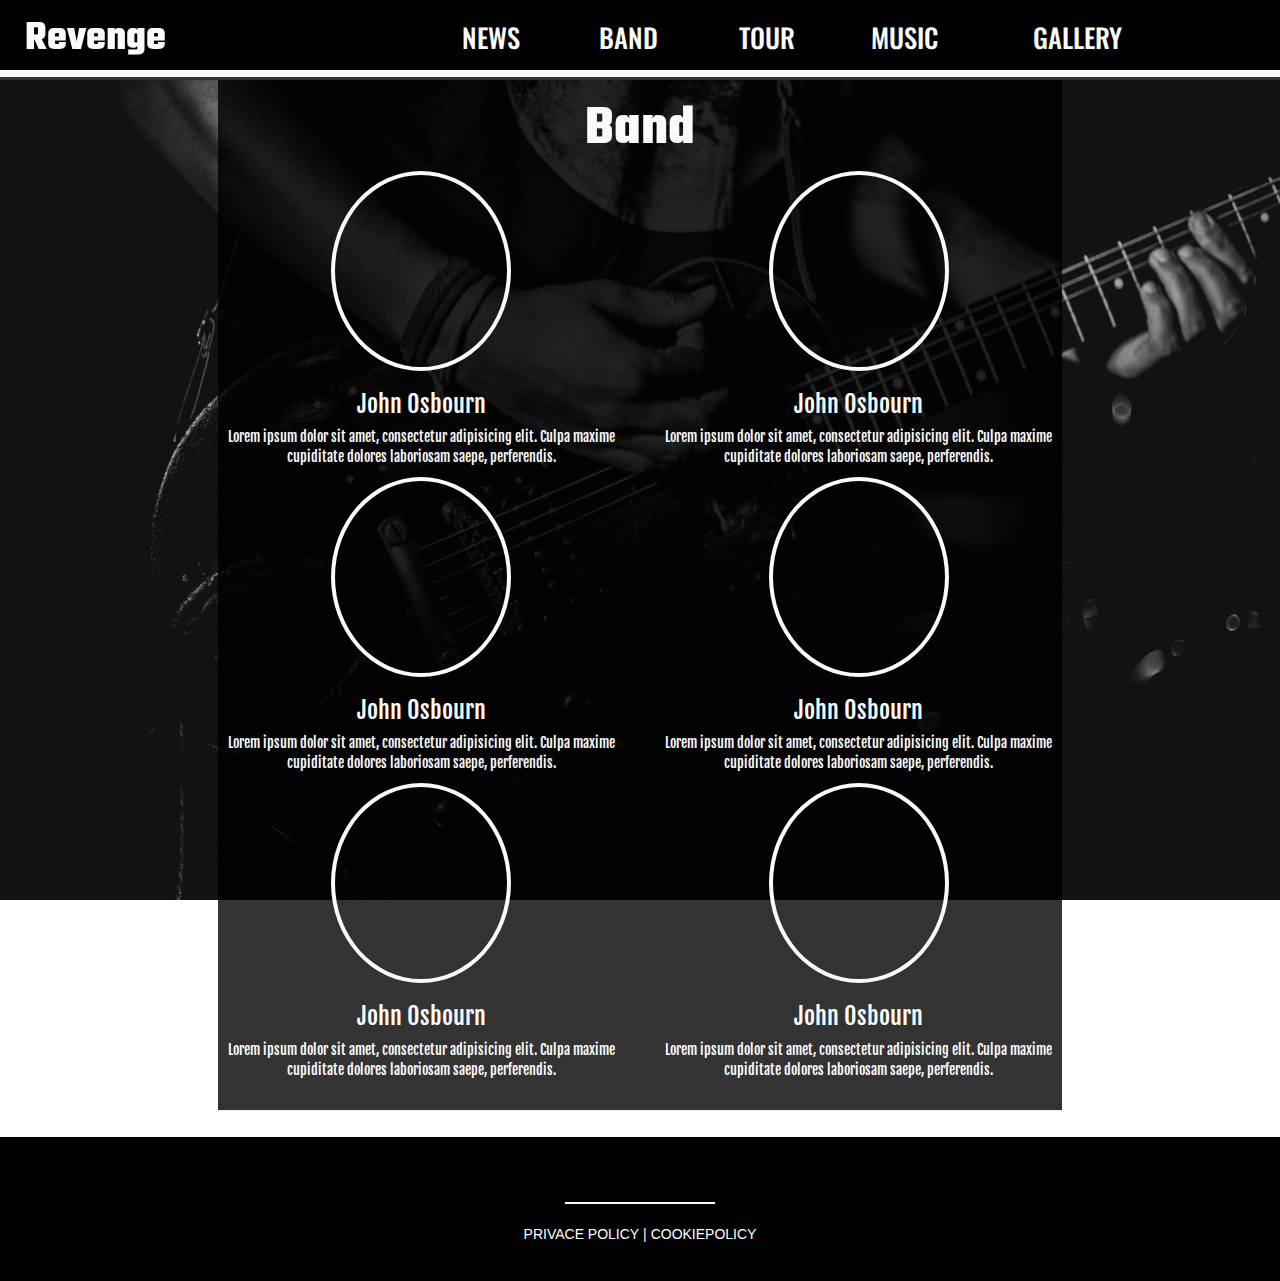
==== band.html @ cf467a0c "add img to gallery (resize), put fancybox in flexbox div , fix minor bugs, change intro img" ====
<!DOCTYPE html>
<html lang="en">

<head>
  <meta charset="UTF-8">
  <meta name="viewport" content="width=device-width, initial-scale=1.0">
  <meta http-equiv="X-UA-Compatible" content="ie=edge">
  <title>\m/ Revenge!!! \m/</title>
  <link rel="stylesheet" href="https://maxcdn.bootstrapcdn.com/bootstrap/3.3.7/css/bootstrap.min.css" type="text/css" />
  <link rel="stylesheet" href="https://maxcdn.bootstrapcdn.com/font-awesome/4.7.0/css/font-awesome.min.css" type="text/css" />
  <link rel="stylesheet" href="https://use.fontawesome.com/releases/v5.4.1/css/all.css" integrity="sha384-5sAR7xN1Nv6T6+dT2mhtzEpVJvfS3NScPQTrOxhwjIuvcA67KV2R5Jz6kr4abQsz" crossorigin="anonymous">
  <link rel="stylesheet" href="css/style.css" type="text/css" />

</head>

<body>

  <! Navbar  ->
  <header>
    <div class="row">

      <div class="col-xs-12 col-sm-12 col-md-12">

        <div class="top-bar">
          <div class="col-md-4">
            <a href="index.html">
              <h1 class="logo-top">Revenge</h1>
            </a>
          </div>


          <! dropdown MENU  ->

          <div class="col-xs-2 col-sm-2 hidden-md hidden-lg menu">
            <div class="dropdown">
              <button class="btn-dropdown" type="button" id="dropdownMenu1" data-toggle="dropdown" aria-haspopup="true" aria-expanded="true">
                            <span class="glyphicon glyphicon-menu-hamburger" aria-hidden="true"></span>
                          </button>
              <ul class="dropdown-menu" aria-labelledby="dropdownMenu1">
                <li><a href="news.html">NEWS</a></li>
                <li role="separator" class="divider-menu"></li>
                <li class="disabled"><a href="band.html">BAND</a></li>
                <li role="separator" class="divider-menu"></li>
                <li><a href="tour.html">TOUR</a></li>
                <li role="separator" class="divider-menu"></li>
                <li><a href="music.html">MUSIC</a></li>
                <li role="separator" class="divider-menu"></li>
                <li><a href="gallery.html">GALLERY</a></li>
              </ul>
            </div>
            <! ---END--- ->

            <!    MENU  ->
          </div>
          <div class="row hidden-xs hidden-sm col-md-8 ">
            <ul id="nav" class="list-inline clearfix">
              <li class="col-md-2 menuitem">
                <a href="news.html" class=""><span>NEWS</span></a>
              </li>
              <li class="col-md-2 menuitem">
                <a href="band.html" class=""><span>BAND</span></a>
              </li>
              <li class="col-md-2 menuitem">
                <a href="tour.html" class=""><span>TOUR</span></a>
              </li>
              <li class="col-md-2 menuitem">
                <a href="music.html" class=""><span>MUSIC</span></a>
              </li>
              <li class="col-md-3 menuitem">
                <a href="gallery.html" class=""><span>GALLERY</span></a>
              </li>
            </ul>
          </div>
          <! ---END--- ->



          <div class="bottom-bar">

          </div>
        </div>
      </div>
    </div>
  </header>

  <! ------ ->


  <section>
    <div class="row">
      <! Guitar background  ->
      <div class="col-md-12 bg-guitar">

        <! Light dark transparent background ->
        <div class="bg-content">
          <! ------ ->
          <! Content ->
          <div class="content vh">
            <h1>Band</h1>
            <div class="row band">
              <div class="col-xs-12 col-sm-12 col-md-6">
                <div class="circle1"></div>
                <h3>John Osbourn</h3>
                <p>Lorem ipsum dolor sit amet, consectetur adipisicing elit. Culpa maxime cupiditate dolores laboriosam saepe, perferendis.</p>
              </div>
              <hr class="hidden-md hidden-lg">
              <div class="col-xs-12 col-sm-12 col-md-6">
                <div class="circle2"></div>
                <h3>John Osbourn</h3>
                <p>Lorem ipsum dolor sit amet, consectetur adipisicing elit. Culpa maxime cupiditate dolores laboriosam saepe, perferendis.</p>
              </div>
            </div>
            <div class="row band">
              <div class="col-xs-12 col-sm-12 col-md-6">
                <div class="circle3"></div>
                <h3>John Osbourn</h3>
                <p>Lorem ipsum dolor sit amet, consectetur adipisicing elit. Culpa maxime cupiditate dolores laboriosam saepe, perferendis.</p>
              </div>
              <div class="col-xs-12 col-sm-12 col-md-6">
                <div class="circle4"></div>
                <h3>John Osbourn</h3>
                <p>Lorem ipsum dolor sit amet, consectetur adipisicing elit. Culpa maxime cupiditate dolores laboriosam saepe, perferendis.</p>
              </div>
              
            </div>
            <div class="row band">
              <div class="col-xs-12 col-sm-12 col-md-6">
                <div class="circle3"></div>
                <h3>John Osbourn</h3>
                <p>Lorem ipsum dolor sit amet, consectetur adipisicing elit. Culpa maxime cupiditate dolores laboriosam saepe, perferendis.</p>
              </div>
              <div class="col-xs-12 col-sm-12 col-md-6">
                <div class="circle4"></div>
                <h3>John Osbourn</h3>
                <p>Lorem ipsum dolor sit amet, consectetur adipisicing elit. Culpa maxime cupiditate dolores laboriosam saepe, perferendis.</p>
              </div>
              
            </div>
          </div>
          <hr>
          <! ------ ->
        </div>
        <! ------ ->
      </div>
    </div>
  </section>




  <footer>

    <! Black Footer ->

    <div class="row">
      <div class="footer col-xs-12 col-sm-12 col-md-12">
        <div class="footer-bar">

          <! Social Medias ->

          <ul class="list-inline musicservices-socialmedia">
            <li><a target="_blank" href="https://www.spotify.com/uk/"><i class="fab fa-spotify"></i></a></li>
            <li><a target="_blank" href="https://www.youtube.com"><i class="fab fa-youtube"></i></a></li>
            <li><a target="_blank" href="https://www.apple.com/itunes/"><i class="fab fa-itunes"></i></a></li>
            <li><a target="_blank" href="https://www.facebook.com"><i class="fab fa-facebook"></i></a></li>
            <li><a target="_blank" href="https://www.instagram.com"><i class="fab fa-instagram"></i></a></li>
            <li><a target="_blank" href="https://www.twitter.com"><i class="fab fa-twitter"></i></a></li>
          </ul>
          <! ------ ->
          <! Links to Privacy Policy and Cookie Policy ->

          <hr class="divider">
          <div class="cookieprivace">
            <a target="_blank" href="#"><span class="pp">privace policy</span></a>
            <span class="ver-div">&nbsp;|&nbsp;</span>
            <a target="_blank" href="#"><span class="cp">cookiepolicy</span></a>
          </div>
          <! ------ ->
        </div>
      </div>

    </div>
    </div>
  </footer>
  <script src="https://code.jquery.com/jquery-3.3.1.slim.min.js" integrity="sha384-q8i/X+965DzO0rT7abK41JStQIAqVgRVzpbzo5smXKp4YfRvH+8abtTE1Pi6jizo" crossorigin="anonymous"></script>
  <script src="https://cdnjs.cloudflare.com/ajax/libs/popper.js/1.14.3/umd/popper.min.js" integrity="sha384-ZMP7rVo3mIykV+2+9J3UJ46jBk0WLaUAdn689aCwoqbBJiSnjAK/l8WvCWPIPm49" crossorigin="anonymous"></script>
  <script src="https://stackpath.bootstrapcdn.com/bootstrap/4.1.3/js/bootstrap.min.js" integrity="sha384-ChfqqxuZUCnJSK3+MXmPNIyE6ZbWh2IMqE241rYiqJxyMiZ6OW/JmZQ5stwEULTy" crossorigin="anonymous"></script>
</body>

</html>
---- css/style.css ----
@import url('https://fonts.googleapis.com/css?family=Fjalla+One:100,200,300,400,500,600,700|Teko:100,200,300,400,500,600,700|Oswald:100,200,300,400,500,600,700');

body,
head {
    margin: 0;
    padding: 0;
}

/*-----------------------------------------------Backgrounds and general margins/paddings--*/

.vh {
    height: 100vh;
}

.section {
    height: 100%;
}

.bg-guitar {
    height: 100%;
    background: url(../img/bass.jpg);
    background-position: center;
    background-repeat: no-repeat;
    background-size: cover;
    background-attachment: fixed;
    margin: 58px 0px 0px 0px;

}

@media (max-width: 991px) {
    .bg-guitar {
        height: 100%;
        background: #000;
        background-position: center;
        background-repeat: no-repeat;
        background-size: cover;
        background-attachment: fixed;
        margin: 75px 0px 0px 0px;
    }
}

@media (max-width: 767px) {
    .bg-guitar {
        height: 100%;
        background: #000;
        background-position: center;
        background-repeat: no-repeat;
        background-size: cover;
        background-attachment: fixed;
        margin: 75px 0px 0px 0px;
    }
}


.bg-content {
    margin: auto;
    width: 66%;
    height: 100%;
    color: #fafafa;
    background-color: rgba(0, 0, 0, 0.8);
}

@media (max-width: 991px) {
    .bg-content {
        margin: auto;
        width: 95%;
        height: 100%;
        color: #fafafa;
        background-color: #000;
    }
}




.blackbg {
    height: 100vh;
    background-color: #000;
    background-position: center;
    background-repeat: no-repeat;
    background-size: cover;
    background-attachment: fixed;
}

/*-----------------------------------------------------------------Navigation Top Bar --*/

/*------------------------------- menu dropdown button--*/

.menu {
    float: right;
    margin-top: 10px;
    margin-right: 40px;
}


.btn-dropdown {
    background-color: #000;
    color: #fafafa;
    border-color: #000;
    text-transform: uppercase;
    font-weight: bold;
    font-size: 250%;
}

.dropdown-menu>li>a {
    text-align: center;
    color: #fafafa;
    letter-spacing: 8px;
}

.dropdown-menu>li>a:hover {
    color: #000;
}

.dropdown-menu {
    background-color: black;
    height: 100vh;
    width: 100vw;
    margin-top: 71px;
    font-family: 'Oswald', sans-serif;
    font-size: 10vh;

}

.divider-menu {
    border-bottom: 2px solid;
    color: #fafafa;
    width: 100vw;
}

/*-------------------------end---dropdown menu --*/

.top-bar {
    width: 100%;
    position: fixed;
    background-color: #000000;
    height: 71px;
    z-index: 2;
}




.logo-top {
    font-family: "Teko", sans-serif;
    font-weight: 700;
    text-align: left;
    color: #fafafa;
    position: fixed;
    font-size: 300%;
    margin-left: 10px;
    margin-top: 16px;
    text-decoration: none;
}

.menuitem {
    text-align: center;
    margin-top: 18px;
}

.menuitem a {
    text-decoration: none;
    color: #fafafa;
    height: 70px;
    transition: all .4s ease-in-out;
}

.menuitem span {
    font-family: 'Oswald', sans-serif;
    font-size: 190%;
    font-weight: 500;

}

.menuitem a:hover {
    color: #838282;
}


/*-----------------------------------------------------------------Navigation Bottom Bar--*/

.bottom-bar {
    margin-top: 70px;
    width: 100%;
    height: 10px;
    position: fixed;
    z-index: 3;
    background-color: #fafafa;
    border-bottom: solid;
}



/*-----------------------------------------------------------------Content--*/

/*--------------------Gallery--*/
.fancybox {
    margin-top: 60px;
}
.gallery {
    font-family: 'Teko', sans-serif;
    color: #fafafa;
    font-size: 150%;
    font-weight: 500;
    letter-spacing: 4px;
    text-transform: uppercase;
    transition: all 0.5s ease-in-out
}

.gallery:hover {
    color: #000;
    background-color: #fafafa;
}

.imglist {
    display: flex;
    flex-wrap: wrap;
}

.imglist a img {
    margin-bottom: 30px;
    margin-left: 15px;
    margin-right: 15px;
}



/*--------------------Music--*/

.single {
    font-family: 'Teko', sans-serif;
    text-transform: uppercase;
    font-weight: 600;
    font-size: 150%;
    margin: 40px 20px 20px 20px;
    color: #fafafa;
    transition: all 0.5s ease-in-out;
    letter-spacing: 4px;
}

.single:hover {
    background-color: #fafafa;
    color: #000;
}

.album {
    font-family: 'Teko', sans-serif;
    text-transform: uppercase;
    font-weight: 600;
    font-size: 120%;
    margin: 40px 20px 20px 20px;
    color: #fafafa;
    transition: all 0.5s ease-in-out;
    letter-spacing: 4px;
}

.album:hover {
    background-color: #fafafa;
    color: #000;
}

/*--------------------Tour--*/

.tickets {
    width: 200px;
    font-family: 'Teko', sans-serif;
    font-weight: 600;
    font-size: 120%;
    border: 2px solid;
    border-color: #fafafa;
    text-align: center;
    text-transform: uppercase;
    letter-spacing: 4px;
    transition: all 0.5s ease-in-out;
    text-decoration: none;
    margin: auto;
}

.tickets:hover {
    background-color: #fafafa;
    color: #000;
}

.content {
    text-align: center;
}

.year {
    font-family: 'Teko', sans-serif;
    font-size: 300%;
}

.calendar {
    font-size: 300%;
}

.tour {
    display: flex;
    justify-content: center;
}

.dates {
    border-right: 2px solid;
    flex: 50%;
    max-width: 30%;
    margin-bottom: 40px;
}

.concertplaces {
    flex: 50%;
    max-width: 70%;
}

.date {
    font-family: 'Teko', sans-serif;
    margin-top: 40px;
    margin-bottom: 40px;
    height: 150px;
    font-size: 300%;
}

.datesmall {
    font-family: 'Teko', sans-serif;
    margin-top: 40px;
    height: 50px;
    font-size: 200%;
}

.concert {
    margin-top: 14px;
    margin-bottom: 40px;
    height: 150px;
}

.concert>p>span {
    font-family: 'Fjalla One', sans-serif;
    margin-left: 10px;
}

.concert>p {
    font-family: 'Teko', sans-serif;
    font-size: 150%;
    font-weight: 500;
    letter-spacing: 4px;
    margin-left: 10px;
    transition: all 0.5s ease-in-out
}

.concert>p:hover {
    color: #000;
    background-color: #fafafa;
}

.tickets {
    font-size: 80%;
}

/*--------------------Band--*/

.band {
    text-align: center;
    font-family: 'Fjalla One', sans-serif;
}

.circle1 {
    background: url(../img/band/band1.jpeg);
    background-repeat: no-repeat;
    background-position: center;
    background-size: cover;
    padding: 45px 0px 20px 0px;
    margin: auto;
    height: 200px;
    width: 180px;
    border-radius: 50%;
    border: 4px solid;
    border-color: #fafafa;
}

.circle2 {
    background: url(../img/band/band2.jpeg);
    background-repeat: no-repeat;
    background-position: center;
    background-size: cover;
    padding: 45px 0px 20px 0px;
    margin: auto;
    height: 200px;
    width: 180px;
    border-radius: 50%;
    border: 4px solid;
    border-color: #fafafa;
}

.circle3 {
    background: url(../img/band/band3.jpeg);
    background-repeat: no-repeat;
    background-position: center;
    background-size: cover;
    padding: 45px 0px 20px 0px;
    margin: auto;
    height: 200px;
    width: 180px;
    border-radius: 50%;
    border: 4px solid;
    border-color: #fafafa;
}

.circle4 {
    background: url(../img/band/band4.jpeg);
    background-repeat: no-repeat;
    background-position: center;
    background-size: cover;
    padding: 45px 0px 20px 0px;
    margin: auto;
    height: 200px;
    width: 180px;
    border-radius: 50%;
    border: 4px solid;
    border-color: #fafafa;
}



/*--------------------News--*/

.flex-column {
    display: flex;
}

.news-image {
    flex: 50%;
    max-width: 30%;

}


.news-text {
    flex: 50%;
    max-width: 70%;
}

@media (max-width: 991px) {
    .news-text {
        flex: 100%;
        max-width: 90%;
        margin: auto;
    }
}

.news-image {
    border-right: solid;
    color: #fafafa;
    border-radius: 3px;


}

.paragraph {
    margin-bottom: 15px;
    margin-left: 10px;
    margin-right: 10px;
    height: 200px;
}

.paragraph p {
    font-family: 'Fjalla One', sans-serif;
}

.title {
    font-family: 'Teko', sans-serif;
    font-size: 150%;
    font-weight: 500;
    letter-spacing: 4px;
    margin-bottom: 20px;
    text-transform: uppercase;
    transition: all 0.5s ease-in-out
}

.title:hover {
    color: #000;
    background-color: #fff;
}

.square1 {
    background: url(../img/news/news1.JPG);
    background-repeat: no-repeat;
    background-position: center;
    background-size: cover;
    height: 180px;
    width: 180px;
    margin: auto;
    margin-bottom: 35px;
    border: 4px solid;
    border-color: #fafafa;
}

.square2 {
    background: url(../img/news/news2.JPG);
    background-repeat: no-repeat;
    background-position: center;
    background-size: cover;
    height: 180px;
    width: 180px;
    margin: auto;
    margin-bottom: 35px;
    border: 4px solid;
    border-color: #fafafa;
}

.square3 {
    background: url(../img/news/news3.JPG);
    background-repeat: no-repeat;
    background-position: center;
    background-size: cover;
    height: 180px;
    width: 180px;
    margin: auto;
    margin-bottom: 35px;
    border: 4px solid;
    border-color: #fafafa;
}

.square4 {
    background: url(../img/news/news4.JPG);
    background-repeat: no-repeat;
    background-position: center;
    background-size: cover;
    height: 180px;
    width: 180px;
    margin: auto;
    margin-bottom: 35px;
    border: 4px solid;
    border-color: #fafafa;
}

.square5 {
    background: url(../img/news/news5.JPG);
    background-repeat: no-repeat;
    background-position: center;
    background-size: cover;
    height: 180px;
    width: 180px;
    margin: auto;
    margin-bottom: 35px;
    border: 4px solid;
    border-color: #fafafa;
}

.readmore {}


/*-------------------End-News--*/

.content {
    height: 60%;
}

.content h1 {
    font-family: 'Teko', sans-serif;
    font-weight: 700;
    padding-top: 20px;
    text-align: center;
    font-size: 400%;

}

.content h3,
h6 {
    text-align: center;
    font-family: 'Fjalla One', sans-serif;
}

.center {
    display: flex;
    justify-content: center;

}

.band-jpg {
    background: url(../img/band.jpg);
    height: 60vh;
    background-size: cover;
    background-repeat: no-repeat;
    background-position: center;
    margin-bottom: 20px;
}


/*-------------------------------------------------------------End----Content--*

/*-----------------------------------------------------------------Footer--*/

.footer {
    padding: 0;
}

.footer-bar {
    height: 150px;
    width: 100%;
    background-color: #000000;
    text-align: center;
    border-top: 6px solid #fff;
}



.musicservices-socialmedia {
    list-style: none;
    display: inline-block;
    margin-top: 30px;
}

.musicservices-socialmedia li a {
    margin-left: 30px;

}

.musicservices-socialmedia li a i {
    height: 30px;
    text-align: center;
    line-height: 5px;
    margin-top: 15px;
    font-size: 200%;
}

@media (max-width: 991px) {
    .musicservices-socialmedia li a i {
        height: 15px;
        text-align: center;
        line-height: 5px;
        margin-top: 7px;
        font-size: 150%;
        margin-bottom: 10px;
    }
    .divider {
        margin-top: 0px;
        height: 2px;
        width: 150px;
        border: 0px;
        background-color: #fff;
    }
    .musicservices-socialmedia li a {
        margin-left: 5px;

    }
    .pp {
        font-size: small;
        color: #ffffff;
        transition: all 0.5s ease-in-out
    }

    .cp {
        font-size: small;
        color: #ffffff;
        transition: all 0.5s ease-in-out
    }
    .ver-div {
        font-size: small;
        color: #ffffff;
    }

}

.fab.fa-spotify {
    color: #fff;
    transition: all 0.5s ease-in-out
}

.fab.fa-spotify:hover {
    color: #37b823;
}

.fab.fa-youtube {
    color: #fff;
    transition: all 0.5s ease-in-out
}

.fab.fa-youtube:hover {
    color: #fd0101;
}

.fab.fa-itunes {
    color: #fff;
    transition: all 0.5s ease-in-out
}

.fab.fa-itunes:hover {
    color: #b317bd;
}

.fab.fa-facebook {
    color: #fff;
    transition: all 0.5s ease-in-out
}

.fab.fa-facebook:hover {
    color: #4c6fec;
}

.fab.fa-instagram {
    color: #fff;
    transition: all 0.5s ease-in-out
}

.fab.fa-instagram:hover {
    color: #ec6b00;
}

.fab.fa-twitter {
    color: #fff;
    transition: all 0.5s ease-in-out
}

.fab.fa-twitter:hover {
    color: #1dc0ff;
}

.divider {
    margin-top: 5px;
    height: 2px;
    width: 150px;
    border: 0px;
    background-color: #fff;
    padding: 0px;
}

.cookieprivace {
    text-transform: uppercase;
    display: flex;
    justify-content: center;
}

.cookieprivace a {
    text-decoration: none;
}

.pp {
    color: #ffffff;
    transition: all 0.5s ease-in-out
}

.cp {
    color: #ffffff;
    transition: all 0.5s ease-in-out
}

.pp:hover {
    color: #838282;
    transition: all 0.5s ease-in-out
}

.cp:hover {
    color: #838282;
    transition: all 0.5s ease-in-out
}

.ver-div {
    color: #ffffff;
}
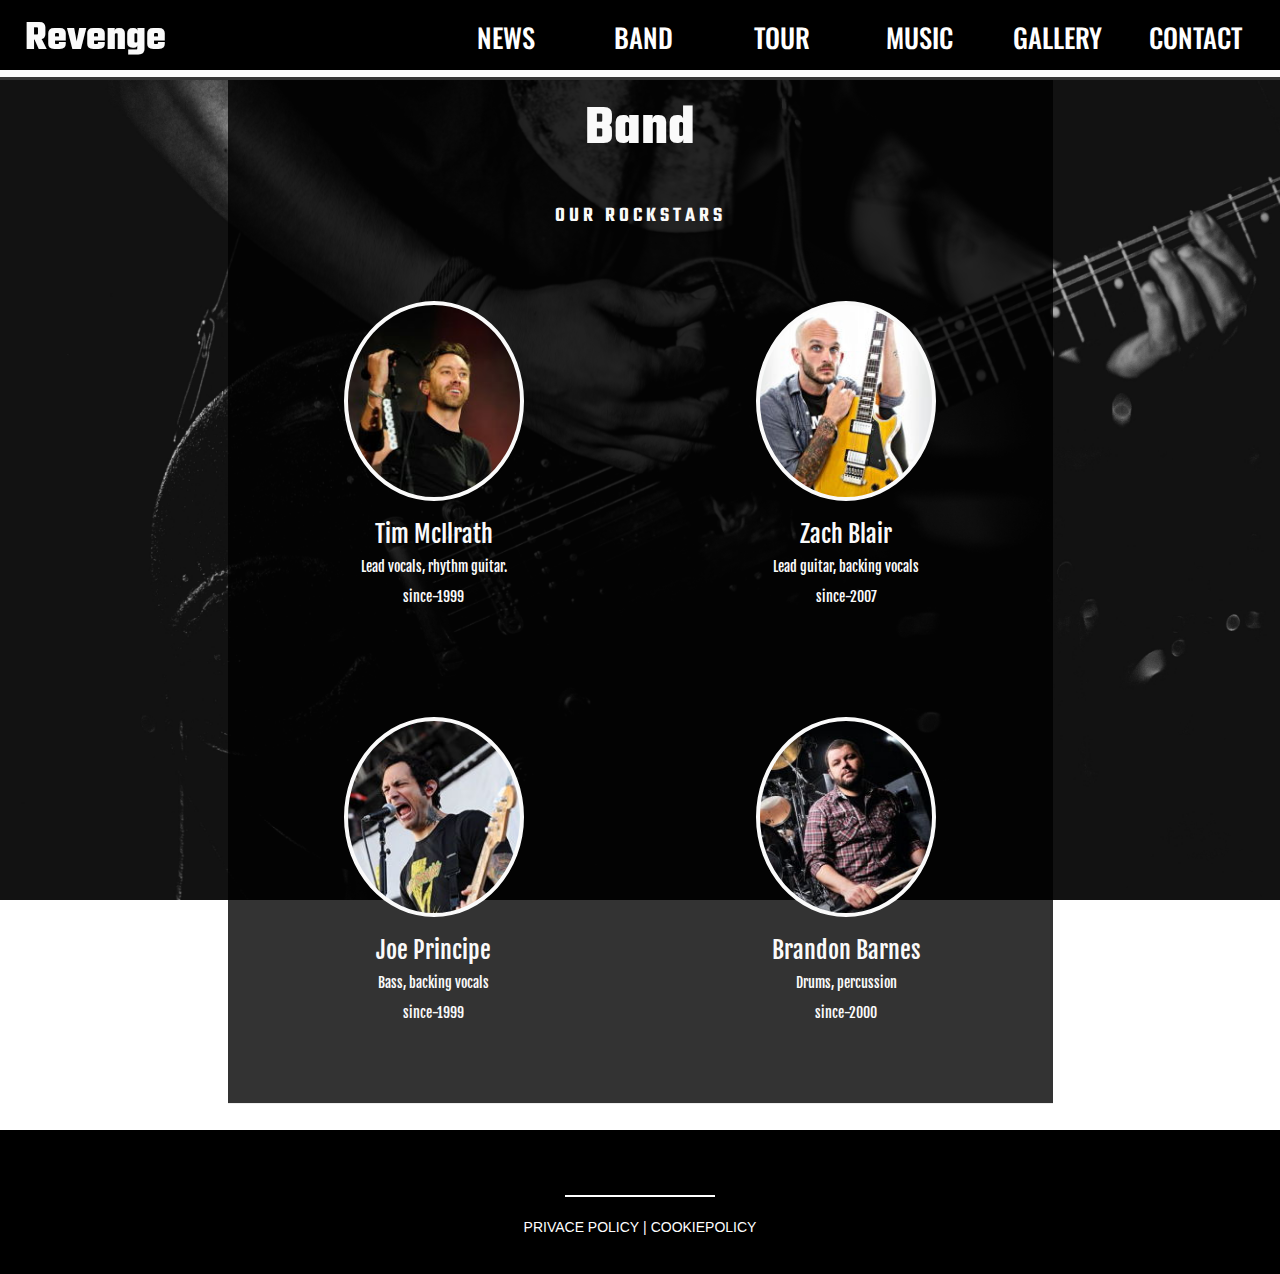
==== commit 6d2669f6: "fix contact.html links in dropdown menu" ====
--- a/band.html
+++ b/band.html
@@ -7,20 +7,18 @@
   <meta http-equiv="X-UA-Compatible" content="ie=edge">
   <title>\m/ Revenge!!! \m/</title>
   <link rel="stylesheet" href="https://maxcdn.bootstrapcdn.com/bootstrap/3.3.7/css/bootstrap.min.css" type="text/css" />
-  <link rel="stylesheet" href="https://maxcdn.bootstrapcdn.com/font-awesome/4.7.0/css/font-awesome.min.css" type="text/css" />
   <link rel="stylesheet" href="https://use.fontawesome.com/releases/v5.4.1/css/all.css" integrity="sha384-5sAR7xN1Nv6T6+dT2mhtzEpVJvfS3NScPQTrOxhwjIuvcA67KV2R5Jz6kr4abQsz" crossorigin="anonymous">
   <link rel="stylesheet" href="css/style.css" type="text/css" />
-
 </head>
 
 <body>
 
-  <! Navbar  ->
   <header>
+
+    <!-- Navbar -->
+
     <div class="row">
-
       <div class="col-xs-12 col-sm-12 col-md-12">
-
         <div class="top-bar">
           <div class="col-md-4">
             <a href="index.html">
@@ -28,30 +26,45 @@
             </a>
           </div>
 
-
-          <! dropdown MENU  ->
+          <!-- Dropdown MENU  -->
 
           <div class="col-xs-2 col-sm-2 hidden-md hidden-lg menu">
             <div class="dropdown">
               <button class="btn-dropdown" type="button" id="dropdownMenu1" data-toggle="dropdown" aria-haspopup="true" aria-expanded="true">
-                            <span class="glyphicon glyphicon-menu-hamburger" aria-hidden="true"></span>
-                          </button>
-              <ul class="dropdown-menu" aria-labelledby="dropdownMenu1">
-                <li><a href="news.html">NEWS</a></li>
-                <li role="separator" class="divider-menu"></li>
-                <li class="disabled"><a href="band.html">BAND</a></li>
-                <li role="separator" class="divider-menu"></li>
-                <li><a href="tour.html">TOUR</a></li>
-                <li role="separator" class="divider-menu"></li>
-                <li><a href="music.html">MUSIC</a></li>
-                <li role="separator" class="divider-menu"></li>
-                <li><a href="gallery.html">GALLERY</a></li>
+                <span class="glyphicon glyphicon-menu-hamburger" aria-hidden="true"></span>
+              </button>
+              <ul id="dropdownposition" class="dropdown-menu" aria-labelledby="dropdownMenu1">
+                <li role="separator" class="divider-menu"></li>
+                <li>
+                  <a href="news.html">NEWS</a>
+                </li>
+                <li role="separator" class="divider-menu"></li>
+                <li class="disabled">
+                  <a href="band.html">BAND</a>
+                </li>
+                <li role="separator" class="divider-menu"></li>
+                <li>
+                  <a href="tour.html">TOUR</a>
+                </li>
+                <li role="separator" class="divider-menu"></li>
+                <li>
+                  <a href="music.html">MUSIC</a>
+                </li>
+                <li role="separator" class="divider-menu"></li>
+                <li>
+                  <a href="gallery.html">GALLERY</a>
+                </li>
+                <li role="separator" class="divider-menu"></li>
+                <li>
+                  <a href="contact.html">CONTACT</a>
+                </li>
+                <li role="separator" class="divider-menu"></li>
               </ul>
             </div>
-            <! ---END--- ->
-
-            <!    MENU  ->
-          </div>
+          </div>
+
+          <!-- MENU -->
+
           <div class="row hidden-xs hidden-sm col-md-8 ">
             <ul id="nav" class="list-inline clearfix">
               <li class="col-md-2 menuitem">
@@ -66,120 +79,132 @@
               <li class="col-md-2 menuitem">
                 <a href="music.html" class=""><span>MUSIC</span></a>
               </li>
-              <li class="col-md-3 menuitem">
-                <a href="gallery.html" class=""><span>GALLERY</span></a>
+              <li class="col-md-2 menuitem">
+                <a href="gallery.html" class=""><span>GALLERY </span></a>
+              </li>
+              <li class="col-md-2 menuitem">
+                <a href="contact.html" class=""><span> CONTACT</span></a>
               </li>
             </ul>
           </div>
-          <! ---END--- ->
-
-
-
-          <div class="bottom-bar">
-
-          </div>
+          <div class="bottom-bar"></div>
         </div>
       </div>
     </div>
   </header>
 
-  <! ------ ->
-
-
-  <section>
-    <div class="row">
-      <! Guitar background  ->
-      <div class="col-md-12 bg-guitar">
-
-        <! Light dark transparent background ->
-        <div class="bg-content">
-          <! ------ ->
-          <! Content ->
-          <div class="content vh">
-            <h1>Band</h1>
-            <div class="row band">
-              <div class="col-xs-12 col-sm-12 col-md-6">
-                <div class="circle1"></div>
-                <h3>John Osbourn</h3>
-                <p>Lorem ipsum dolor sit amet, consectetur adipisicing elit. Culpa maxime cupiditate dolores laboriosam saepe, perferendis.</p>
+  <main>
+    <section>
+      <div class="row">
+
+        <!-- Guitar background -->
+
+        <div class="col-md-12 bg-guitar">
+
+          <!-- Light dark transparent background -->
+          
+          <div class="bg-content">
+
+            <!--Content -->
+
+            <div class="content">
+              <h1>Band</h1>
+              <p class="bandparagraph">our rockstars</p>
+              <div class="row">
+                <div class="members col-xs-12 col-sm-12 col-md-6">
+                  <div class="circle band1"></div>
+                  <h3>Tim McIlrath</h3>
+                  <p>Lead vocals, rhythm guitar.</p>
+                  <p>since-1999</p>
+                </div>
+                <div class="members col-xs-12 col-sm-12 col-md-6">
+                  <div class="circle band2"></div>
+                  <h3>Zach Blair</h3>
+                  <p>Lead guitar, backing vocals</p>
+                  <p>since-2007</p>
+                </div>
               </div>
-              <hr class="hidden-md hidden-lg">
-              <div class="col-xs-12 col-sm-12 col-md-6">
-                <div class="circle2"></div>
-                <h3>John Osbourn</h3>
-                <p>Lorem ipsum dolor sit amet, consectetur adipisicing elit. Culpa maxime cupiditate dolores laboriosam saepe, perferendis.</p>
+              <div class="row">
+                <div class="members col-xs-12 col-sm-12 col-md-6">
+                  <div class="circle band3"></div>
+                  <h3>Joe Principe</h3>
+                  <p>Bass, backing vocals</p>
+                  <p>since-1999</p>
+                </div>
+                <div class="members col-xs-12 col-sm-12 col-md-6">
+                  <div class="circle band4"></div>
+                  <h3>Brandon Barnes</h3>
+                  <p>Drums, percussion</p>
+                  <p>since-2000</p>
+                </div>
               </div>
             </div>
-            <div class="row band">
-              <div class="col-xs-12 col-sm-12 col-md-6">
-                <div class="circle3"></div>
-                <h3>John Osbourn</h3>
-                <p>Lorem ipsum dolor sit amet, consectetur adipisicing elit. Culpa maxime cupiditate dolores laboriosam saepe, perferendis.</p>
-              </div>
-              <div class="col-xs-12 col-sm-12 col-md-6">
-                <div class="circle4"></div>
-                <h3>John Osbourn</h3>
-                <p>Lorem ipsum dolor sit amet, consectetur adipisicing elit. Culpa maxime cupiditate dolores laboriosam saepe, perferendis.</p>
-              </div>
-              
-            </div>
-            <div class="row band">
-              <div class="col-xs-12 col-sm-12 col-md-6">
-                <div class="circle3"></div>
-                <h3>John Osbourn</h3>
-                <p>Lorem ipsum dolor sit amet, consectetur adipisicing elit. Culpa maxime cupiditate dolores laboriosam saepe, perferendis.</p>
-              </div>
-              <div class="col-xs-12 col-sm-12 col-md-6">
-                <div class="circle4"></div>
-                <h3>John Osbourn</h3>
-                <p>Lorem ipsum dolor sit amet, consectetur adipisicing elit. Culpa maxime cupiditate dolores laboriosam saepe, perferendis.</p>
-              </div>
-              
-            </div>
-          </div>
-          <hr>
-          <! ------ ->
+            <hr>
+          </div>
         </div>
-        <! ------ ->
       </div>
-    </div>
-  </section>
-
+    </section>
+  </main>
 
 
 
   <footer>
 
-    <! Black Footer ->
+    <!-- Black Footer -->
 
     <div class="row">
       <div class="footer col-xs-12 col-sm-12 col-md-12">
         <div class="footer-bar">
 
-          <! Social Medias ->
+          <!-- Social Medias -->
 
           <ul class="list-inline musicservices-socialmedia">
-            <li><a target="_blank" href="https://www.spotify.com/uk/"><i class="fab fa-spotify"></i></a></li>
-            <li><a target="_blank" href="https://www.youtube.com"><i class="fab fa-youtube"></i></a></li>
-            <li><a target="_blank" href="https://www.apple.com/itunes/"><i class="fab fa-itunes"></i></a></li>
-            <li><a target="_blank" href="https://www.facebook.com"><i class="fab fa-facebook"></i></a></li>
-            <li><a target="_blank" href="https://www.instagram.com"><i class="fab fa-instagram"></i></a></li>
-            <li><a target="_blank" href="https://www.twitter.com"><i class="fab fa-twitter"></i></a></li>
+            <li>
+              <a target="_blank" href="https://www.spotify.com/uk/">
+                <i class="fab fa-spotify"></i>
+              </a>
+            </li>
+            <li>
+              <a target="_blank" href="https://www.youtube.com">
+                <i class="fab fa-youtube"></i>
+              </a>
+            </li>
+            <li>
+              <a target="_blank" href="https://www.apple.com/itunes/">
+                <i class="fab fa-itunes"></i>
+              </a>
+            </li>
+            <li>
+              <a target="_blank" href="https://www.facebook.com">
+                <i class="fab fa-facebook"></i>
+              </a>
+            </li>
+            <li>
+              <a target="_blank" href="https://www.instagram.com">
+                <i class="fab fa-instagram"></i>
+              </a>
+            </li>
+            <li>
+              <a target="_blank" href="https://www.twitter.com">
+                <i class="fab fa-twitter"></i>
+              </a>
+            </li>
           </ul>
-          <! ------ ->
-          <! Links to Privacy Policy and Cookie Policy ->
+
+          <!-- Links to Privacy Policy and Cookie Policy -->
 
           <hr class="divider">
           <div class="cookieprivace">
-            <a target="_blank" href="#"><span class="pp">privace policy</span></a>
+            <a target="_blank" href="privacepolicy.html">
+              <span class="pp">privace policy</span>
+            </a>
             <span class="ver-div">&nbsp;|&nbsp;</span>
-            <a target="_blank" href="#"><span class="cp">cookiepolicy</span></a>
-          </div>
-          <! ------ ->
+            <a target="_blank" href="cookiepolicy.html">
+              <span class="cp">cookiepolicy</span>
+            </a>
+          </div>
         </div>
       </div>
-
-    </div>
     </div>
   </footer>
   <script src="https://code.jquery.com/jquery-3.3.1.slim.min.js" integrity="sha384-q8i/X+965DzO0rT7abK41JStQIAqVgRVzpbzo5smXKp4YfRvH+8abtTE1Pi6jizo" crossorigin="anonymous"></script>
@@ -187,4 +212,4 @@
   <script src="https://stackpath.bootstrapcdn.com/bootstrap/4.1.3/js/bootstrap.min.js" integrity="sha384-ChfqqxuZUCnJSK3+MXmPNIyE6ZbWh2IMqE241rYiqJxyMiZ6OW/JmZQ5stwEULTy" crossorigin="anonymous"></script>
 </body>
 
-</html>
+</html>--- a/css/style.css
+++ b/css/style.css
@@ -6,10 +6,10 @@
     padding: 0;
 }
 
-/*-----------------------------------------------Backgrounds and general margins/paddings--*/
-
-.vh {
-    height: 100vh;
+/*-----------------------------------------------Backgrounds and general margins/paddings dividers--*/
+
+.row {
+    margin: 0px;
 }
 
 .section {
@@ -51,7 +51,6 @@
     }
 }
 
-
 .bg-content {
     margin: auto;
     width: 66%;
@@ -70,9 +69,6 @@
     }
 }
 
-
-
-
 .blackbg {
     height: 100vh;
     background-color: #000;
@@ -80,6 +76,28 @@
     background-repeat: no-repeat;
     background-size: cover;
     background-attachment: fixed;
+}
+
+.content-div {
+    width: 60%;
+    color: #fafafa;
+    background-color: #fafafa;
+    border: none;
+    height: 3px;
+    margin-top: 32px;
+    margin-bottom: 32px;
+}
+
+.news-div {
+    width: 60%;
+    color: #fafafa;
+    background-color: #fafafa;
+    border: none;
+    height: 3px;
+}
+
+.vh {
+    height: 100vh;
 }
 
 /*-----------------------------------------------------------------Navigation Top Bar --*/
@@ -92,13 +110,11 @@
     margin-right: 40px;
 }
 
-
 .btn-dropdown {
     background-color: #000;
     color: #fafafa;
     border-color: #000;
-    text-transform: uppercase;
-    font-weight: bold;
+
     font-size: 250%;
 }
 
@@ -113,19 +129,24 @@
 }
 
 .dropdown-menu {
+    width: 100vw;
     background-color: black;
-    height: 100vh;
-    width: 100vw;
-    margin-top: 71px;
-    font-family: 'Oswald', sans-serif;
-    font-size: 10vh;
-
+    font-family: 'Teko', sans-serif;
+    text-transform: uppercase;
+    letter-spacing: 4px;
+    font-size: 375%;
+    color: #fafafa;
+    font-weight: 700;
+}
+
+div>#dropdownposition {
+    transform: translate3d(-615px, 56px, 0px);
 }
 
 .divider-menu {
     border-bottom: 2px solid;
     color: #fafafa;
-    width: 100vw;
+    width: 100%;
 }
 
 /*-------------------------end---dropdown menu --*/
@@ -136,10 +157,8 @@
     background-color: #000000;
     height: 71px;
     z-index: 2;
-}
-
-
-
+    left: 0px;
+}
 
 .logo-top {
     font-family: "Teko", sans-serif;
@@ -160,22 +179,23 @@
 
 .menuitem a {
     text-decoration: none;
-    color: #fafafa;
     height: 70px;
-    transition: all .4s ease-in-out;
+
 }
 
 .menuitem span {
     font-family: 'Oswald', sans-serif;
     font-size: 190%;
     font-weight: 500;
-
-}
-
-.menuitem a:hover {
+    margin: 10px;
+    color: #fff;
+    transition: all .4s ease-in-out;
+
+}
+
+.menuitem span:hover {
     color: #838282;
 }
-
 
 /*-----------------------------------------------------------------Navigation Bottom Bar--*/
 
@@ -189,19 +209,20 @@
     border-bottom: solid;
 }
 
-
-
 /*-----------------------------------------------------------------Content--*/
 
 /*--------------------Gallery--*/
+
 .fancybox {
     margin-top: 60px;
 }
+
 .gallery {
+    margin: 40px 20px 20px 20px;
     font-family: 'Teko', sans-serif;
     color: #fafafa;
     font-size: 150%;
-    font-weight: 500;
+    font-weight: 600;
     letter-spacing: 4px;
     text-transform: uppercase;
     transition: all 0.5s ease-in-out
@@ -215,6 +236,7 @@
 .imglist {
     display: flex;
     flex-wrap: wrap;
+    justify-content: center;
 }
 
 .imglist a img {
@@ -223,8 +245,6 @@
     margin-right: 15px;
 }
 
-
-
 /*--------------------Music--*/
 
 .single {
@@ -259,21 +279,174 @@
     color: #000;
 }
 
-/*--------------------Tour--*/
-
-.tickets {
+/*--------------------Contact--*/
+
+.contact {
+    font-size: 300%;
+}
+
+.centerform {
+    display: flex;
+    justify-content: center;
+}
+
+.inputforms {
+    font-family: 'Fjalla One', sans-serif;
+    color: #fafafa;
+    font-size: 115%;
+    margin-top: 25px;
+}
+
+.sendbutton {
+    margin: auto;
+    margin-top: 20px;
     width: 200px;
+    padding-top: 3px;
     font-family: 'Teko', sans-serif;
     font-weight: 600;
     font-size: 120%;
     border: 2px solid;
+    color: #fafafa;
+    background-color: transparent;
     border-color: #fafafa;
     text-align: center;
     text-transform: uppercase;
     letter-spacing: 4px;
     transition: all 0.5s ease-in-out;
+    outline: none;
+}
+
+
+
+.form-control:focus {
+    border-color: #fafafa;
+    box-shadow: inset 0 1px 1px rgba(0, 0, 0, 0.075), 0 0 8px rgba(255, 0, 0, 0.6);
+}
+
+input[type=text],
+input[type=email] {
+    width: 80%;
+    padding: 0px 20px;
+    display: flex;
+    margin: auto;
+    border: none;
+    border-bottom: 2px solid #fafafa;
+    box-sizing: border-box;
+    background-color: transparent;
+    outline-color: #fafafa;
+}
+
+
+input[type=text]:focus {
+    outline: #fafafa;
+}
+
+input[type=submit] {
+    margin: auto;
+    margin-top: 20px;
+    width: 200px;
+    padding-top: 3px;
+    font-family: 'Teko', sans-serif;
+    font-weight: 600;
+    font-size: 120%;
+    border: 2px solid;
+    color: #fafafa;
+    background-color: transparent;
+    border-color: #fafafa;
+    text-align: center;
+    text-transform: uppercase;
+    letter-spacing: 4px;
+    transition: all 0.5s ease-in-out;
+    outline: none;
+}
+
+input[type=submit]:hover {
+    background-color: #fafafa;
+    color: #000;
+}
+
+input[placeholder] {
+    font-family: 'Teko', sans-serif;
+    font-weight: 400;
+    font-size: 120%;
+    letter-spacing: 2px;
+}
+
+textarea {
+    font-family: 'Teko', sans-serif;
+    font-weight: 400;
+    font-size: 120%;
+    letter-spacing: 2px;
+    border: 2px solid;
+    width: 80%;
+    height: 150px;
+    padding: 12px 20px;
+    box-sizing: border-box;
+    border: 2px solid #fafafa;
+    border-radius: 4px;
+    background-color: transparent;
+    color: #fafafa;
+    resize: none;
+    outline: none;
+    margin-top: 25px;
+}
+
+label {
+    padding: 0px 30px;
+    margin-top: 30px;
+    font-family: 'Teko', sans-serif;
+    font-weight: 400;
+    font-size: 120%;
+    letter-spacing: 2px;
+    text-transform: uppercase;
+    transition: all 0.5s ease-in-out
+}
+
+label:hover {
+    background-color: #fafafa;
+    color: #000;
+}
+
+.radiopick {
+    font-family: 'Teko', sans-serif;
+    font-weight: 400;
+    font-size: 120%;
+    letter-spacing: 2px;
+    color: #fafafa;
+    text-transform: uppercase;
+    margin-left: 10px;
+}
+
+input[type=radio] {
+    margin-top: 12px;
+}
+
+input[value="concert"] {
+    margin-top: 25px;
+}
+
+/*--------------------Tour--*/
+
+.concert>a {
+    margin: auto;
     text-decoration: none;
-    margin: auto;
+}
+
+.tickets {
+    margin: auto;
+    margin-top: 20px;
+    width: 200px;
+    padding-top: 3px;
+    font-family: 'Teko', sans-serif;
+    font-weight: 600;
+    font-size: 120%;
+    border: 2px solid;
+    color: #fafafa;
+    border-color: #fafafa;
+    text-align: center;
+    text-transform: uppercase;
+    letter-spacing: 4px;
+    transition: all 0.5s ease-in-out;
 }
 
 .tickets:hover {
@@ -281,7 +454,10 @@
     color: #000;
 }
 
+
+
 .content {
+    color: #fafafa;
     text-align: center;
 }
 
@@ -317,6 +493,7 @@
     margin-bottom: 40px;
     height: 150px;
     font-size: 300%;
+    color: #fafafa;
 }
 
 .datesmall {
@@ -324,6 +501,7 @@
     margin-top: 40px;
     height: 50px;
     font-size: 200%;
+    color: #fafafa;
 }
 
 .concert {
@@ -332,41 +510,63 @@
     height: 150px;
 }
 
-.concert>p>span {
+@media (max-width: 991px) {
+    .concert {
+        margin-top: 14px;
+        margin-bottom: 90px;
+        height: 150px;
+    }
+}
+
+.concert>span {
     font-family: 'Fjalla One', sans-serif;
     margin-left: 10px;
-}
-
-.concert>p {
+    margin-bottom: 30px;
+    color: #fafafa;
+}
+
+.where {
     font-family: 'Teko', sans-serif;
     font-size: 150%;
     font-weight: 500;
     letter-spacing: 4px;
     margin-left: 10px;
-    transition: all 0.5s ease-in-out
-}
-
-.concert>p:hover {
-    color: #000;
-    background-color: #fafafa;
-}
-
-.tickets {
-    font-size: 80%;
+    margin-right: 10px;
+    transition: all 0.5s ease-in-out;
+    color: #fafafa;
+}
+
+.where:hover {
+    color: #000;
+    background-color: #fafafa;
 }
 
 /*--------------------Band--*/
 
-.band {
+.bandparagraph {
+    font-family: 'Teko', sans-serif;
+    text-transform: uppercase;
+    font-weight: 600;
+    font-size: 150%;
+    margin: 40px 20px 20px 20px;
+    transition: all 0.5s ease-in-out;
+    letter-spacing: 4px;
+    color: #fafafa;
+}
+
+.bandparagraph:hover {
+    color: #000;
+    background-color: #fafafa;
+}
+
+.members {
     text-align: center;
     font-family: 'Fjalla One', sans-serif;
-}
-
-.circle1 {
-    background: url(../img/band/band1.jpeg);
-    background-repeat: no-repeat;
-    background-position: center;
-    background-size: cover;
+    margin-bottom: 50px;
+    margin-top: 50px;
+}
+
+.circle {
     padding: 45px 0px 20px 0px;
     margin: auto;
     height: 200px;
@@ -376,49 +576,33 @@
     border-color: #fafafa;
 }
 
-.circle2 {
-    background: url(../img/band/band2.jpeg);
-    background-repeat: no-repeat;
-    background-position: center;
-    background-size: cover;
-    padding: 45px 0px 20px 0px;
-    margin: auto;
-    height: 200px;
-    width: 180px;
-    border-radius: 50%;
-    border: 4px solid;
-    border-color: #fafafa;
-}
-
-.circle3 {
-    background: url(../img/band/band3.jpeg);
-    background-repeat: no-repeat;
-    background-position: center;
-    background-size: cover;
-    padding: 45px 0px 20px 0px;
-    margin: auto;
-    height: 200px;
-    width: 180px;
-    border-radius: 50%;
-    border: 4px solid;
-    border-color: #fafafa;
-}
-
-.circle4 {
-    background: url(../img/band/band4.jpeg);
-    background-repeat: no-repeat;
-    background-position: center;
-    background-size: cover;
-    padding: 45px 0px 20px 0px;
-    margin: auto;
-    height: 200px;
-    width: 180px;
-    border-radius: 50%;
-    border: 4px solid;
-    border-color: #fafafa;
-}
-
-
+.band1 {
+    background: url(../img/band/band1.jpg);
+    background-repeat: no-repeat;
+    background-position: center;
+    background-size: cover;
+}
+
+.band2 {
+    background: url(../img/band/band2.jpg);
+    background-repeat: no-repeat;
+    background-position: center;
+    background-size: cover;
+}
+
+.band3 {
+    background: url(../img/band/band3.jpg);
+    background-repeat: no-repeat;
+    background-position: center;
+    background-size: cover;
+}
+
+.band4 {
+    background: url(../img/band/band4.jpg);
+    background-repeat: no-repeat;
+    background-position: center;
+    background-size: cover;
+}
 
 /*--------------------News--*/
 
@@ -429,9 +613,7 @@
 .news-image {
     flex: 50%;
     max-width: 30%;
-
-}
-
+}
 
 .news-text {
     flex: 50%;
@@ -450,8 +632,6 @@
     border-right: solid;
     color: #fafafa;
     border-radius: 3px;
-
-
 }
 
 .paragraph {
@@ -461,8 +641,9 @@
     height: 200px;
 }
 
-.paragraph p {
+.paragraph>p {
     font-family: 'Fjalla One', sans-serif;
+    color: #fafafa;
 }
 
 .title {
@@ -471,20 +652,17 @@
     font-weight: 500;
     letter-spacing: 4px;
     margin-bottom: 20px;
+    color: #fafafa;
     text-transform: uppercase;
     transition: all 0.5s ease-in-out
 }
 
 .title:hover {
     color: #000;
-    background-color: #fff;
-}
-
-.square1 {
-    background: url(../img/news/news1.JPG);
-    background-repeat: no-repeat;
-    background-position: center;
-    background-size: cover;
+    background-color: #fafafa;
+}
+
+.square {
     height: 180px;
     width: 180px;
     margin: auto;
@@ -493,66 +671,191 @@
     border-color: #fafafa;
 }
 
-.square2 {
+.news1 {
+    background: url(../img/news/news1.JPG);
+    background-repeat: no-repeat;
+    background-position: center;
+    background-size: cover;
+}
+
+.news2 {
     background: url(../img/news/news2.JPG);
     background-repeat: no-repeat;
     background-position: center;
     background-size: cover;
-    height: 180px;
-    width: 180px;
-    margin: auto;
-    margin-bottom: 35px;
-    border: 4px solid;
-    border-color: #fafafa;
-}
-
-.square3 {
+}
+
+.news3 {
     background: url(../img/news/news3.JPG);
     background-repeat: no-repeat;
     background-position: center;
     background-size: cover;
-    height: 180px;
-    width: 180px;
-    margin: auto;
-    margin-bottom: 35px;
-    border: 4px solid;
-    border-color: #fafafa;
-}
-
-.square4 {
+}
+
+.news4 {
     background: url(../img/news/news4.JPG);
     background-repeat: no-repeat;
     background-position: center;
     background-size: cover;
-    height: 180px;
-    width: 180px;
-    margin: auto;
-    margin-bottom: 35px;
-    border: 4px solid;
-    border-color: #fafafa;
-}
-
-.square5 {
+}
+
+.news5 {
     background: url(../img/news/news5.JPG);
     background-repeat: no-repeat;
     background-position: center;
     background-size: cover;
-    height: 180px;
-    width: 180px;
-    margin: auto;
-    margin-bottom: 35px;
-    border: 4px solid;
-    border-color: #fafafa;
-}
-
-.readmore {}
-
-
-/*-------------------End-News--*/
-
-.content {
-    height: 60%;
-}
+}
+
+.readmore {
+    background-color: #fafafa;
+    color: #000;
+    transition: all 0.5s ease-in-out;
+    white-space: nowrap;
+}
+
+.readmore:hover {
+    background-color: #000;
+    color: #fafafa;
+}
+
+.paragraph>p>a {
+    text-decoration: none;
+}
+
+/*--------------------News-Read-More-*/
+
+.newsfull1 {
+    margin: auto;
+    background: url(../img/news/newsfull/newsfull1.jpg);
+    background-repeat: no-repeat;
+    background-position: center;
+    background-size: cover;
+    height: 414px;
+    width: 600px;
+    margin-bottom: 30px;
+}
+
+.newsfull2 {
+    margin: auto;
+    background: url(../img/news/newsfull/newsfull2.jpg);
+    background-repeat: no-repeat;
+    background-position: center;
+    background-size: cover;
+    height: 414px;
+    width: 600px;
+    margin-bottom: 30px;
+}
+
+.newsfull3 {
+    margin: auto;
+    background: url(../img/news/newsfull/newsfull3.jpg);
+    background-repeat: no-repeat;
+    background-position: center;
+    background-size: cover;
+    height: 414px;
+    width: 600px;
+    margin-bottom: 30px;
+}
+
+.newsfull4 {
+    margin: auto;
+    background: url(../img/news/newsfull/newsfull4.jpg);
+    background-repeat: no-repeat;
+    background-position: center;
+    background-size: cover;
+    height: 414px;
+    width: 600px;
+    margin-bottom: 30px;
+}
+
+.newsfull5 {
+    margin: auto;
+    background: url(../img/news/newsfull/newsfull5.jpg);
+    background-repeat: no-repeat;
+    background-position: center;
+    background-size: cover;
+    height: 414px;
+    width: 600px;
+    margin-bottom: 30px;
+}
+
+@media (max-width: 991px) {
+    .newsfull1 {
+        margin: auto;
+        background: url(../img/news/newsfull/newsfull1.jpg);
+        background-repeat: no-repeat;
+        background-position: center;
+        background-size: cover;
+        height: 207px;
+        width: 300px;
+        margin-bottom: 30px;
+    }
+    .newsfull2 {
+        margin: auto;
+        background: url(../img/news/newsfull/newsfull2.jpg);
+        background-repeat: no-repeat;
+        background-position: center;
+        background-size: cover;
+        height: 207px;
+        width: 300px;
+        margin-bottom: 30px;
+    }
+    .newsfull3 {
+        margin: auto;
+        background: url(../img/news/newsfull/newsfull3.jpg);
+        background-repeat: no-repeat;
+        background-position: center;
+        background-size: cover;
+        height: 207px;
+        width: 300px;
+        margin-bottom: 30px;
+    }
+    .newsfull4 {
+        margin: auto;
+        background: url(../img/news/newsfull/newsfull4.jpg);
+        background-repeat: no-repeat;
+        background-position: center;
+        background-size: cover;
+        height: 207px;
+        width: 300px;
+        margin-bottom: 30px;
+    }
+    .newsfull5 {
+        margin: auto;
+        background: url(../img/news/newsfull/newsfull5.jpg);
+        background-repeat: no-repeat;
+        background-position: center;
+        background-size: cover;
+        height: 207px;
+        width: 300px;
+        margin-bottom: 30px;
+    }
+}
+
+.newsparagraph {
+    font-family: 'Fjalla One', sans-serif;
+    color: #fafafa;
+    font-size: 115%;
+    margin: 35px 20px 30px 20px;
+}
+
+/*-------------------Cookie and Privace Policy--*/
+
+.cookieparagraph {
+    font-family: 'Fjalla One', sans-serif;
+    color: #fafafa;
+    font-size: 115%;
+    margin: 35px 20px 30px 20px;
+}
+
+.policyparagraph {
+    font-family: 'Fjalla One', sans-serif;
+    color: #fafafa;
+    font-size: 115%;
+    margin: 35px 20px 30px 20px;
+}
+
+/*-------------------General content style--*/
 
 .content h1 {
     font-family: 'Teko', sans-serif;
@@ -560,7 +863,7 @@
     padding-top: 20px;
     text-align: center;
     font-size: 400%;
-
+    color: #fafafa;
 }
 
 .content h3,
@@ -572,18 +875,112 @@
 .center {
     display: flex;
     justify-content: center;
-
-}
+}
+
+
+/*-------------------Homepage--*/
+
+.concerthomepage>span {
+    font-family: 'Fjalla One', sans-serif;
+    margin-left: 10px;
+    margin-bottom: 30px;
+    color: #fafafa;
+}
+
+.concerthomepage {
+    margin-top: 14px;
+    margin-bottom: 40px;
+}
+
+.concerthomepage>a {
+    text-decoration: none;
+}
+
+
+.nextconcert {
+    font-family: 'Teko', sans-serif;
+    font-size: 150%;
+    font-weight: 500;
+    letter-spacing: 4px;
+    margin-left: 10px;
+    margin-right: 10px;
+    margin-bottom: 20px;
+    transition: all 0.5s ease-in-out;
+    color: #fafafa;
+}
+
+.nextconcert:hover {
+    color: #000;
+    background-color: #fafafa;
+}
+
 
 .band-jpg {
     background: url(../img/band.jpg);
-    height: 60vh;
+    height: 65vh;
     background-size: cover;
     background-repeat: no-repeat;
     background-position: center;
     margin-bottom: 20px;
 }
 
+.content2,
+.content3,
+.content1 {
+    text-align: center;
+}
+
+.content3>p {
+    font-family: 'Fjalla One', sans-serif;
+    color: #fafafa;
+    margin: 20px 20px 20px 20px;
+}
+
+.content3>p>a {
+    text-decoration: none;
+}
+
+.newsimghomepage {
+    background: url(../img/news/newsfull/newsfull1.jpg);
+    background-repeat: no-repeat;
+    background-position: center;
+    height: 232px;
+    width: 350px;
+    margin: auto;
+}
+
+.homepagesingle,
+.homepagenews {
+    font-family: 'Teko', sans-serif;
+    font-size: 150%;
+    font-weight: 500;
+    letter-spacing: 4px;
+    margin-left: 10px;
+    margin-right: 10px;
+    margin-bottom: 10px;
+    color: #fafafa;
+    text-transform: uppercase;
+
+}
+
+.homepagenews:hover {
+    transition: all 0.5s ease-in-out;
+    background-color: #fafafa;
+    color: #000;
+}
+
+.homepagesingle:hover {
+    transition: all 0.5s ease-in-out;
+    background-color: #fafafa;
+    color: #000;
+}
+
+@media (max-width: 767px) {
+    .singlehomepage,
+    .singlemusic {
+        height: 250px;
+    }
+}
 
 /*-------------------------------------------------------------End----Content--*
 
@@ -601,8 +998,6 @@
     border-top: 6px solid #fff;
 }
 
-
-
 .musicservices-socialmedia {
     list-style: none;
     display: inline-block;
@@ -611,7 +1006,6 @@
 
 .musicservices-socialmedia li a {
     margin-left: 30px;
-
 }
 
 .musicservices-socialmedia li a i {
@@ -666,7 +1060,7 @@
 }
 
 .fab.fa-spotify:hover {
-    color: #37b823;
+    color: #1db954;
 }
 
 .fab.fa-youtube {
@@ -675,7 +1069,7 @@
 }
 
 .fab.fa-youtube:hover {
-    color: #fd0101;
+    color: #e62117;
 }
 
 .fab.fa-itunes {
@@ -693,7 +1087,7 @@
 }
 
 .fab.fa-facebook:hover {
-    color: #4c6fec;
+    color: #3b5998;
 }
 
 .fab.fa-instagram {
@@ -756,3 +1150,5 @@
 .ver-div {
     color: #ffffff;
 }
+
+/*-----------------------------------------------------------------Media Query--*/
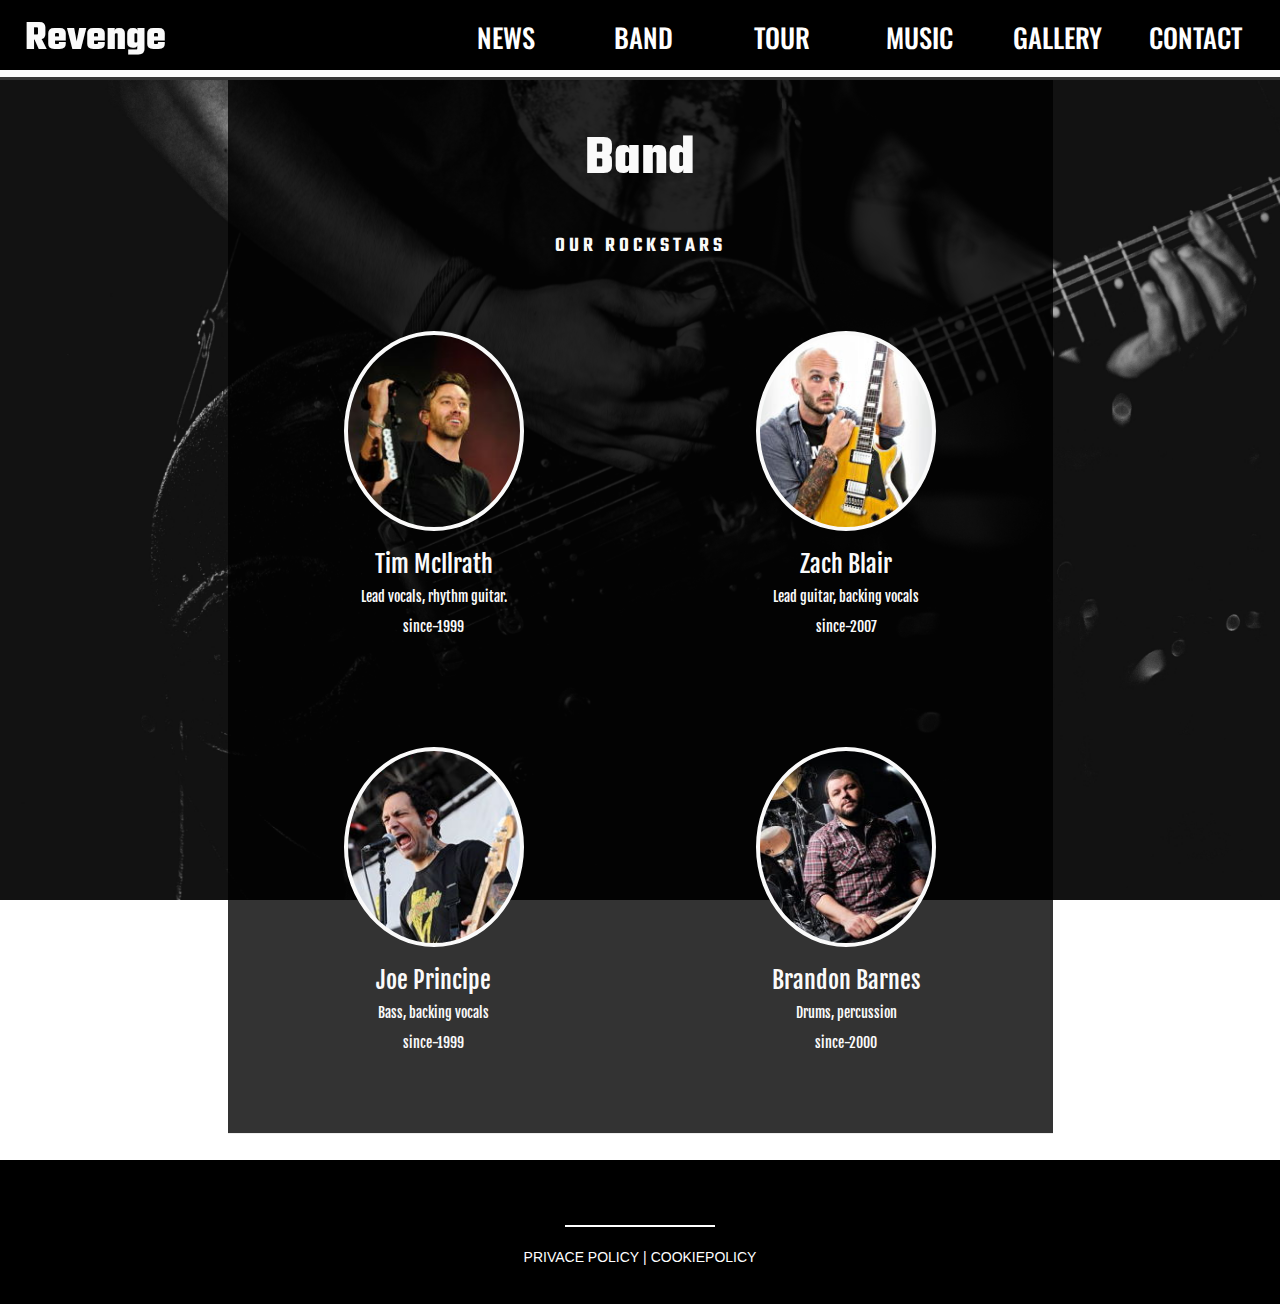
==== commit aa2f9b1e: "code formating, add more comments change heading in homepage" ====
--- a/band.html
+++ b/band.html
@@ -6,8 +6,10 @@
   <meta name="viewport" content="width=device-width, initial-scale=1.0">
   <meta http-equiv="X-UA-Compatible" content="ie=edge">
   <title>\m/ Revenge!!! \m/</title>
-  <link rel="stylesheet" href="https://maxcdn.bootstrapcdn.com/bootstrap/3.3.7/css/bootstrap.min.css" type="text/css" />
-  <link rel="stylesheet" href="https://use.fontawesome.com/releases/v5.4.1/css/all.css" integrity="sha384-5sAR7xN1Nv6T6+dT2mhtzEpVJvfS3NScPQTrOxhwjIuvcA67KV2R5Jz6kr4abQsz" crossorigin="anonymous">
+  <link rel="stylesheet" href="https://maxcdn.bootstrapcdn.com/bootstrap/3.3.7/css/bootstrap.min.css" 
+  type="text/css" />
+  <link rel="stylesheet" href="https://use.fontawesome.com/releases/v5.4.1/css/all.css" 
+  integrity="sha384-5sAR7xN1Nv6T6+dT2mhtzEpVJvfS3NScPQTrOxhwjIuvcA67KV2R5Jz6kr4abQsz" crossorigin="anonymous">
   <link rel="stylesheet" href="css/style.css" type="text/css" />
 </head>
 
@@ -39,7 +41,7 @@
                   <a href="news.html">NEWS</a>
                 </li>
                 <li role="separator" class="divider-menu"></li>
-                <li class="disabled">
+                <li>
                   <a href="band.html">BAND</a>
                 </li>
                 <li role="separator" class="divider-menu"></li>
@@ -94,22 +96,27 @@
   </header>
 
   <main>
-    <section>
-      <div class="row">
-
-        <!-- Guitar background -->
-
-        <div class="col-md-12 bg-guitar">
-
-          <!-- Light dark transparent background -->
-          
-          <div class="bg-content">
-
-            <!--Content -->
-
-            <div class="content">
+    <div class="row">
+
+      <!-- Guitar background -->
+
+      <div class="col-md-12 bg-guitar">
+
+        <!-- Light dark transparent background -->
+
+        <div class="bg-content">
+
+          <!--Content -->
+
+          <div class="content">
+            <section>
               <h1>Band</h1>
               <p class="bandparagraph">our rockstars</p>
+            </section>
+            
+            <!-- Band img and descriptions -->
+            
+            <section>
               <div class="row">
                 <div class="members col-xs-12 col-sm-12 col-md-6">
                   <div class="circle band1"></div>
@@ -138,15 +145,13 @@
                   <p>since-2000</p>
                 </div>
               </div>
-            </div>
-            <hr>
-          </div>
+            </section>
+          </div>
+          <hr>
         </div>
       </div>
-    </section>
+    </div>
   </main>
-
-
 
   <footer>
 
@@ -207,9 +212,10 @@
       </div>
     </div>
   </footer>
+
   <script src="https://code.jquery.com/jquery-3.3.1.slim.min.js" integrity="sha384-q8i/X+965DzO0rT7abK41JStQIAqVgRVzpbzo5smXKp4YfRvH+8abtTE1Pi6jizo" crossorigin="anonymous"></script>
   <script src="https://cdnjs.cloudflare.com/ajax/libs/popper.js/1.14.3/umd/popper.min.js" integrity="sha384-ZMP7rVo3mIykV+2+9J3UJ46jBk0WLaUAdn689aCwoqbBJiSnjAK/l8WvCWPIPm49" crossorigin="anonymous"></script>
   <script src="https://stackpath.bootstrapcdn.com/bootstrap/4.1.3/js/bootstrap.min.js" integrity="sha384-ChfqqxuZUCnJSK3+MXmPNIyE6ZbWh2IMqE241rYiqJxyMiZ6OW/JmZQ5stwEULTy" crossorigin="anonymous"></script>
 </body>
 
-</html>+</html>
--- a/css/style.css
+++ b/css/style.css
@@ -6,6 +6,7 @@
     padding: 0;
 }
 
+
 /*-----------------------------------------------Backgrounds and general margins/paddings dividers--*/
 
 .row {
@@ -27,46 +28,12 @@
 
 }
 
-@media (max-width: 991px) {
-    .bg-guitar {
-        height: 100%;
-        background: #000;
-        background-position: center;
-        background-repeat: no-repeat;
-        background-size: cover;
-        background-attachment: fixed;
-        margin: 75px 0px 0px 0px;
-    }
-}
-
-@media (max-width: 767px) {
-    .bg-guitar {
-        height: 100%;
-        background: #000;
-        background-position: center;
-        background-repeat: no-repeat;
-        background-size: cover;
-        background-attachment: fixed;
-        margin: 75px 0px 0px 0px;
-    }
-}
-
 .bg-content {
     margin: auto;
     width: 66%;
     height: 100%;
     color: #fafafa;
     background-color: rgba(0, 0, 0, 0.8);
-}
-
-@media (max-width: 991px) {
-    .bg-content {
-        margin: auto;
-        width: 95%;
-        height: 100%;
-        color: #fafafa;
-        background-color: #000;
-    }
 }
 
 .blackbg {
@@ -211,6 +178,29 @@
 
 /*-----------------------------------------------------------------Content--*/
 
+/*-------------------General content style--*/
+
+.content h1 {
+    font-family: 'Teko', sans-serif;
+    font-weight: 700;
+    padding-top: 50px;
+    text-align: center;
+    font-size: 400%;
+    color: #fafafa;
+}
+
+.content h6 {
+    text-align: center;
+    font-family: 'Fjalla One', sans-serif;
+}
+
+
+
+.center {
+    display: flex;
+    justify-content: center;
+}
+
 /*--------------------Gallery--*/
 
 .fancybox {
@@ -263,6 +253,10 @@
     color: #000;
 }
 
+.single > span {
+    white-space: nowrap;
+}
+
 .album {
     font-family: 'Teko', sans-serif;
     text-transform: uppercase;
@@ -315,8 +309,6 @@
     transition: all 0.5s ease-in-out;
     outline: none;
 }
-
-
 
 .form-control:focus {
     border-color: #fafafa;
@@ -335,7 +327,6 @@
     background-color: transparent;
     outline-color: #fafafa;
 }
-
 
 input[type=text]:focus {
     outline: #fafafa;
@@ -454,8 +445,6 @@
     color: #000;
 }
 
-
-
 .content {
     color: #fafafa;
     text-align: center;
@@ -508,14 +497,6 @@
     margin-top: 14px;
     margin-bottom: 40px;
     height: 150px;
-}
-
-@media (max-width: 991px) {
-    .concert {
-        margin-top: 14px;
-        margin-bottom: 90px;
-        height: 150px;
-    }
 }
 
 .concert>span {
@@ -620,14 +601,6 @@
     max-width: 70%;
 }
 
-@media (max-width: 991px) {
-    .news-text {
-        flex: 100%;
-        max-width: 90%;
-        margin: auto;
-    }
-}
-
 .news-image {
     border-right: solid;
     color: #fafafa;
@@ -779,8 +752,331 @@
     margin-bottom: 30px;
 }
 
+.newsparagraph {
+    font-family: 'Fjalla One', sans-serif;
+    color: #fafafa;
+    font-size: 115%;
+    margin: 35px 20px 30px 20px;
+    min-height: 400px;
+}
+
+/*-------------------Cookie and Privace Policy--*/
+
+.cookieparagraph {
+    font-family: 'Fjalla One', sans-serif;
+    color: #fafafa;
+    font-size: 115%;
+    margin: 35px 20px 30px 20px;
+}
+
+.policyparagraph {
+    font-family: 'Fjalla One', sans-serif;
+    color: #fafafa;
+    font-size: 115%;
+    margin: 35px 20px 30px 20px;
+}
+
+/*-------------------Homepage--*/
+
+.bandyear {
+    margin: 5px 20px 35px 20px;
+    font-family: 'Teko', sans-serif;
+    color: #fafafa;
+    font-size: 150%;
+    font-weight: 600;
+    letter-spacing: 4px;
+    text-transform: uppercase;
+    transition: all 0.5s ease-in-out
+}
+
+.bandyear:hover {
+    background-color: #fafafa;
+    color: #000;
+}
+
+.concerthomepage>span {
+    font-family: 'Fjalla One', sans-serif;
+    margin-left: 10px;
+    margin-bottom: 30px;
+    color: #fafafa;
+}
+
+.concerthomepage {
+    margin-top: 14px;
+    margin-bottom: 40px;
+}
+
+.concerthomepage>a {
+    text-decoration: none;
+}
+
+.nextconcert {
+    font-family: 'Teko', sans-serif;
+    font-size: 150%;
+    font-weight: 500;
+    letter-spacing: 4px;
+    margin-left: 10px;
+    margin-right: 10px;
+    margin-bottom: 20px;
+    transition: all 0.5s ease-in-out;
+    color: #fafafa;
+}
+
+.nextconcert:hover {
+    color: #000;
+    background-color: #fafafa;
+}
+
+.band-jpg {
+    background: url(../img/band.jpg);
+    height: 65vh;
+    background-size: cover;
+    background-repeat: no-repeat;
+    background-position: center;
+    margin-bottom: 20px;
+}
+
+.content2,
+.content3,
+.content1 {
+    text-align: center;
+}
+
+.content3>p {
+    font-family: 'Fjalla One', sans-serif;
+    color: #fafafa;
+    margin: 20px 20px 20px 20px;
+}
+
+.content3>p>a {
+    text-decoration: none;
+}
+
+.newsimghomepage {
+    background: url(../img/news/newsfull/newsfull1.jpg);
+    background-repeat: no-repeat;
+    background-position: center;
+    height: 232px;
+    width: 350px;
+    margin: auto;
+}
+
+.homepagesingle,
+.homepagenews {
+    font-family: 'Teko', sans-serif;
+    font-size: 150%;
+    font-weight: 500;
+    letter-spacing: 4px;
+    margin-left: 10px;
+    margin-right: 10px;
+    margin-bottom: 25px;
+    color: #fafafa;
+    text-transform: uppercase;
+
+}
+
+.homepagenews:hover {
+    transition: all 0.5s ease-in-out;
+    background-color: #fafafa;
+    color: #000;
+}
+
+.homepagesingle:hover {
+    transition: all 0.5s ease-in-out;
+    background-color: #fafafa;
+    color: #000;
+}
+
+/*-------------------------------------------------------------End----Content--*
+
+/*-----------------------------------------------------------------Footer--*/
+
+.footer {
+    padding: 0;
+}
+
+.footer-bar {
+    height: 150px;
+    width: 100%;
+    background-color: #000000;
+    text-align: center;
+    border-top: 6px solid #fff;
+}
+
+.musicservices-socialmedia {
+    list-style: none;
+    display: inline-block;
+    margin-top: 30px;
+}
+
+.musicservices-socialmedia li a {
+    margin-left: 30px;
+}
+
+.musicservices-socialmedia li a i {
+    height: 30px;
+    text-align: center;
+    line-height: 5px;
+    margin-top: 15px;
+    font-size: 200%;
+}
+
+.fab.fa-spotify {
+    color: #fff;
+    transition: all 0.5s ease-in-out
+}
+
+.fab.fa-spotify:hover {
+    color: #1db954;
+}
+
+.fab.fa-youtube {
+    color: #fff;
+    transition: all 0.5s ease-in-out
+}
+
+.fab.fa-youtube:hover {
+    color: #e62117;
+}
+
+.fab.fa-itunes {
+    color: #fff;
+    transition: all 0.5s ease-in-out
+}
+
+.fab.fa-itunes:hover {
+    color: #b317bd;
+}
+
+.fab.fa-facebook {
+    color: #fff;
+    transition: all 0.5s ease-in-out
+}
+
+.fab.fa-facebook:hover {
+    color: #3b5998;
+}
+
+.fab.fa-instagram {
+    color: #fff;
+    transition: all 0.5s ease-in-out
+}
+
+.fab.fa-instagram:hover {
+    color: #ec6b00;
+}
+
+.fab.fa-twitter {
+    color: #fff;
+    transition: all 0.5s ease-in-out
+}
+
+.fab.fa-twitter:hover {
+    color: #1dc0ff;
+}
+
+.divider {
+    margin-top: 5px;
+    height: 2px;
+    width: 150px;
+    border: 0px;
+    background-color: #fff;
+    padding: 0px;
+}
+
+.cookieprivace {
+    text-transform: uppercase;
+    display: flex;
+    justify-content: center;
+}
+
+.cookieprivace a {
+    text-decoration: none;
+}
+
+.pp {
+    color: #ffffff;
+    transition: all 0.5s ease-in-out
+}
+
+.cp {
+    color: #ffffff;
+    transition: all 0.5s ease-in-out
+}
+
+.pp:hover {
+    color: #838282;
+    transition: all 0.5s ease-in-out
+}
+
+.cp:hover {
+    color: #838282;
+    transition: all 0.5s ease-in-out
+}
+
+.ver-div {
+    color: #ffffff;
+}
+
+/*-----------------------------------------------------------------Media Query--*/
+
 @media (max-width: 991px) {
-    .newsfull1 {
+    .bg-guitar {
+        height: 100%;
+        background: #000;
+        background-position: center;
+        background-repeat: no-repeat;
+        background-size: cover;
+        background-attachment: fixed;
+        margin: 75px 0px 0px 0px;
+    }
+    .bg-content {
+        margin: auto;
+        width: 95%;
+        height: 100%;
+        color: #fafafa;
+        background-color: #000;
+    }
+    .concert {
+        margin-top: 14px;
+        margin-bottom: 90px;
+        height: 150px;
+    }
+    .musicservices-socialmedia li a i {
+        height: 15px;
+        text-align: center;
+        line-height: 5px;
+        margin-top: 7px;
+        font-size: 150%;
+        margin-bottom: 10px;
+    }
+    .divider {
+        margin-top: 0px;
+        height: 2px;
+        width: 150px;
+        border: 0px;
+        background-color: #fff;
+    }
+    .musicservices-socialmedia li a {
+        margin-left: 5px;
+
+    }
+    .pp {
+        font-size: small;
+        color: #ffffff;
+        transition: all 0.5s ease-in-out
+    }
+
+    .cp {
+        font-size: small;
+        color: #ffffff;
+        transition: all 0.5s ease-in-out
+    }
+    .ver-div {
+        font-size: small;
+        color: #ffffff;
+    }
+     .newsfull1 {
         margin: auto;
         background: url(../img/news/newsfull/newsfull1.jpg);
         background-repeat: no-repeat;
@@ -830,325 +1126,75 @@
         width: 300px;
         margin-bottom: 30px;
     }
-}
-
-.newsparagraph {
-    font-family: 'Fjalla One', sans-serif;
-    color: #fafafa;
-    font-size: 115%;
-    margin: 35px 20px 30px 20px;
-}
-
-/*-------------------Cookie and Privace Policy--*/
-
-.cookieparagraph {
-    font-family: 'Fjalla One', sans-serif;
-    color: #fafafa;
-    font-size: 115%;
-    margin: 35px 20px 30px 20px;
-}
-
-.policyparagraph {
-    font-family: 'Fjalla One', sans-serif;
-    color: #fafafa;
-    font-size: 115%;
-    margin: 35px 20px 30px 20px;
-}
-
-/*-------------------General content style--*/
-
-.content h1 {
-    font-family: 'Teko', sans-serif;
-    font-weight: 700;
-    padding-top: 20px;
-    text-align: center;
-    font-size: 400%;
-    color: #fafafa;
-}
-
-.content h3,
-h6 {
-    text-align: center;
-    font-family: 'Fjalla One', sans-serif;
-}
-
-.center {
-    display: flex;
-    justify-content: center;
-}
-
-
-/*-------------------Homepage--*/
-
-.concerthomepage>span {
-    font-family: 'Fjalla One', sans-serif;
-    margin-left: 10px;
-    margin-bottom: 30px;
-    color: #fafafa;
-}
-
-.concerthomepage {
-    margin-top: 14px;
-    margin-bottom: 40px;
-}
-
-.concerthomepage>a {
-    text-decoration: none;
-}
-
-
-.nextconcert {
-    font-family: 'Teko', sans-serif;
-    font-size: 150%;
-    font-weight: 500;
-    letter-spacing: 4px;
-    margin-left: 10px;
-    margin-right: 10px;
-    margin-bottom: 20px;
-    transition: all 0.5s ease-in-out;
-    color: #fafafa;
-}
-
-.nextconcert:hover {
-    color: #000;
-    background-color: #fafafa;
-}
-
-
-.band-jpg {
-    background: url(../img/band.jpg);
-    height: 65vh;
-    background-size: cover;
-    background-repeat: no-repeat;
-    background-position: center;
-    margin-bottom: 20px;
-}
-
-.content2,
-.content3,
-.content1 {
-    text-align: center;
-}
-
-.content3>p {
-    font-family: 'Fjalla One', sans-serif;
-    color: #fafafa;
-    margin: 20px 20px 20px 20px;
-}
-
-.content3>p>a {
-    text-decoration: none;
-}
-
-.newsimghomepage {
-    background: url(../img/news/newsfull/newsfull1.jpg);
-    background-repeat: no-repeat;
-    background-position: center;
-    height: 232px;
-    width: 350px;
-    margin: auto;
-}
-
-.homepagesingle,
-.homepagenews {
-    font-family: 'Teko', sans-serif;
-    font-size: 150%;
-    font-weight: 500;
-    letter-spacing: 4px;
-    margin-left: 10px;
-    margin-right: 10px;
-    margin-bottom: 10px;
-    color: #fafafa;
-    text-transform: uppercase;
-
-}
-
-.homepagenews:hover {
-    transition: all 0.5s ease-in-out;
-    background-color: #fafafa;
-    color: #000;
-}
-
-.homepagesingle:hover {
-    transition: all 0.5s ease-in-out;
-    background-color: #fafafa;
-    color: #000;
+      .news-text {
+        flex: 100%;
+        max-width: 90%;
+        margin: auto;
+    }
 }
 
 @media (max-width: 767px) {
+    .bg-guitar {
+        height: 100%;
+        background: #000;
+        background-position: center;
+        background-repeat: no-repeat;
+        background-size: cover;
+        background-attachment: fixed;
+        margin: 75px 0px 0px 0px;
+    }
     .singlehomepage,
     .singlemusic {
         height: 250px;
     }
-}
-
-/*-------------------------------------------------------------End----Content--*
-
-/*-----------------------------------------------------------------Footer--*/
-
-.footer {
-    padding: 0;
-}
-
-.footer-bar {
-    height: 150px;
-    width: 100%;
-    background-color: #000000;
-    text-align: center;
-    border-top: 6px solid #fff;
-}
-
-.musicservices-socialmedia {
-    list-style: none;
-    display: inline-block;
-    margin-top: 30px;
-}
-
-.musicservices-socialmedia li a {
-    margin-left: 30px;
-}
-
-.musicservices-socialmedia li a i {
-    height: 30px;
-    text-align: center;
-    line-height: 5px;
-    margin-top: 15px;
-    font-size: 200%;
-}
-
-@media (max-width: 991px) {
-    .musicservices-socialmedia li a i {
-        height: 15px;
-        text-align: center;
-        line-height: 5px;
-        margin-top: 7px;
-        font-size: 150%;
-        margin-bottom: 10px;
-    }
-    .divider {
-        margin-top: 0px;
-        height: 2px;
-        width: 150px;
-        border: 0px;
-        background-color: #fff;
-    }
-    .musicservices-socialmedia li a {
-        margin-left: 5px;
-
-    }
-    .pp {
-        font-size: small;
-        color: #ffffff;
-        transition: all 0.5s ease-in-out
-    }
-
-    .cp {
-        font-size: small;
-        color: #ffffff;
-        transition: all 0.5s ease-in-out
-    }
-    .ver-div {
-        font-size: small;
-        color: #ffffff;
-    }
-
-}
-
-.fab.fa-spotify {
-    color: #fff;
-    transition: all 0.5s ease-in-out
-}
-
-.fab.fa-spotify:hover {
-    color: #1db954;
-}
-
-.fab.fa-youtube {
-    color: #fff;
-    transition: all 0.5s ease-in-out
-}
-
-.fab.fa-youtube:hover {
-    color: #e62117;
-}
-
-.fab.fa-itunes {
-    color: #fff;
-    transition: all 0.5s ease-in-out
-}
-
-.fab.fa-itunes:hover {
-    color: #b317bd;
-}
-
-.fab.fa-facebook {
-    color: #fff;
-    transition: all 0.5s ease-in-out
-}
-
-.fab.fa-facebook:hover {
-    color: #3b5998;
-}
-
-.fab.fa-instagram {
-    color: #fff;
-    transition: all 0.5s ease-in-out
-}
-
-.fab.fa-instagram:hover {
-    color: #ec6b00;
-}
-
-.fab.fa-twitter {
-    color: #fff;
-    transition: all 0.5s ease-in-out
-}
-
-.fab.fa-twitter:hover {
-    color: #1dc0ff;
-}
-
-.divider {
-    margin-top: 5px;
-    height: 2px;
-    width: 150px;
-    border: 0px;
-    background-color: #fff;
-    padding: 0px;
-}
-
-.cookieprivace {
-    text-transform: uppercase;
-    display: flex;
-    justify-content: center;
-}
-
-.cookieprivace a {
-    text-decoration: none;
-}
-
-.pp {
-    color: #ffffff;
-    transition: all 0.5s ease-in-out
-}
-
-.cp {
-    color: #ffffff;
-    transition: all 0.5s ease-in-out
-}
-
-.pp:hover {
-    color: #838282;
-    transition: all 0.5s ease-in-out
-}
-
-.cp:hover {
-    color: #838282;
-    transition: all 0.5s ease-in-out
-}
-
-.ver-div {
-    color: #ffffff;
-}
-
-/*-----------------------------------------------------------------Media Query--*/
+     .newsfull1 {
+        margin: auto;
+        background: url(../img/news/newsfull/newsfull1.jpg);
+        background-repeat: no-repeat;
+        background-position: center;
+        background-size: cover;
+        height: 175px;
+        width: 255px;
+        margin-bottom: 30px;
+    }
+    .newsfull2 {
+        margin: auto;
+        background: url(../img/news/newsfull/newsfull2.jpg);
+        background-repeat: no-repeat;
+        background-position: center;
+        background-size: cover;
+        height: 175px;
+        width: 255px;
+        margin-bottom: 30px;
+    }
+    .newsfull3 {
+        margin: auto;
+        background: url(../img/news/newsfull/newsfull3.jpg);
+        background-repeat: no-repeat;
+        background-position: center;
+        background-size: cover;
+        height: 175px;
+        width: 255px;
+        margin-bottom: 30px;
+    }
+    .newsfull4 {
+        margin: auto;
+        background: url(../img/news/newsfull/newsfull4.jpg);
+        background-repeat: no-repeat;
+        background-position: center;
+        background-size: cover;
+        height: 175px;
+        width: 255px;
+        margin-bottom: 30px;
+    }
+    .newsfull5 {
+        margin: auto;
+        background: url(../img/news/newsfull/newsfull5.jpg);
+        background-repeat: no-repeat;
+        background-position: center;
+        background-size: cover;
+        height: 175px;
+        width: 255px;
+        margin-bottom: 30px;
+    }
+}